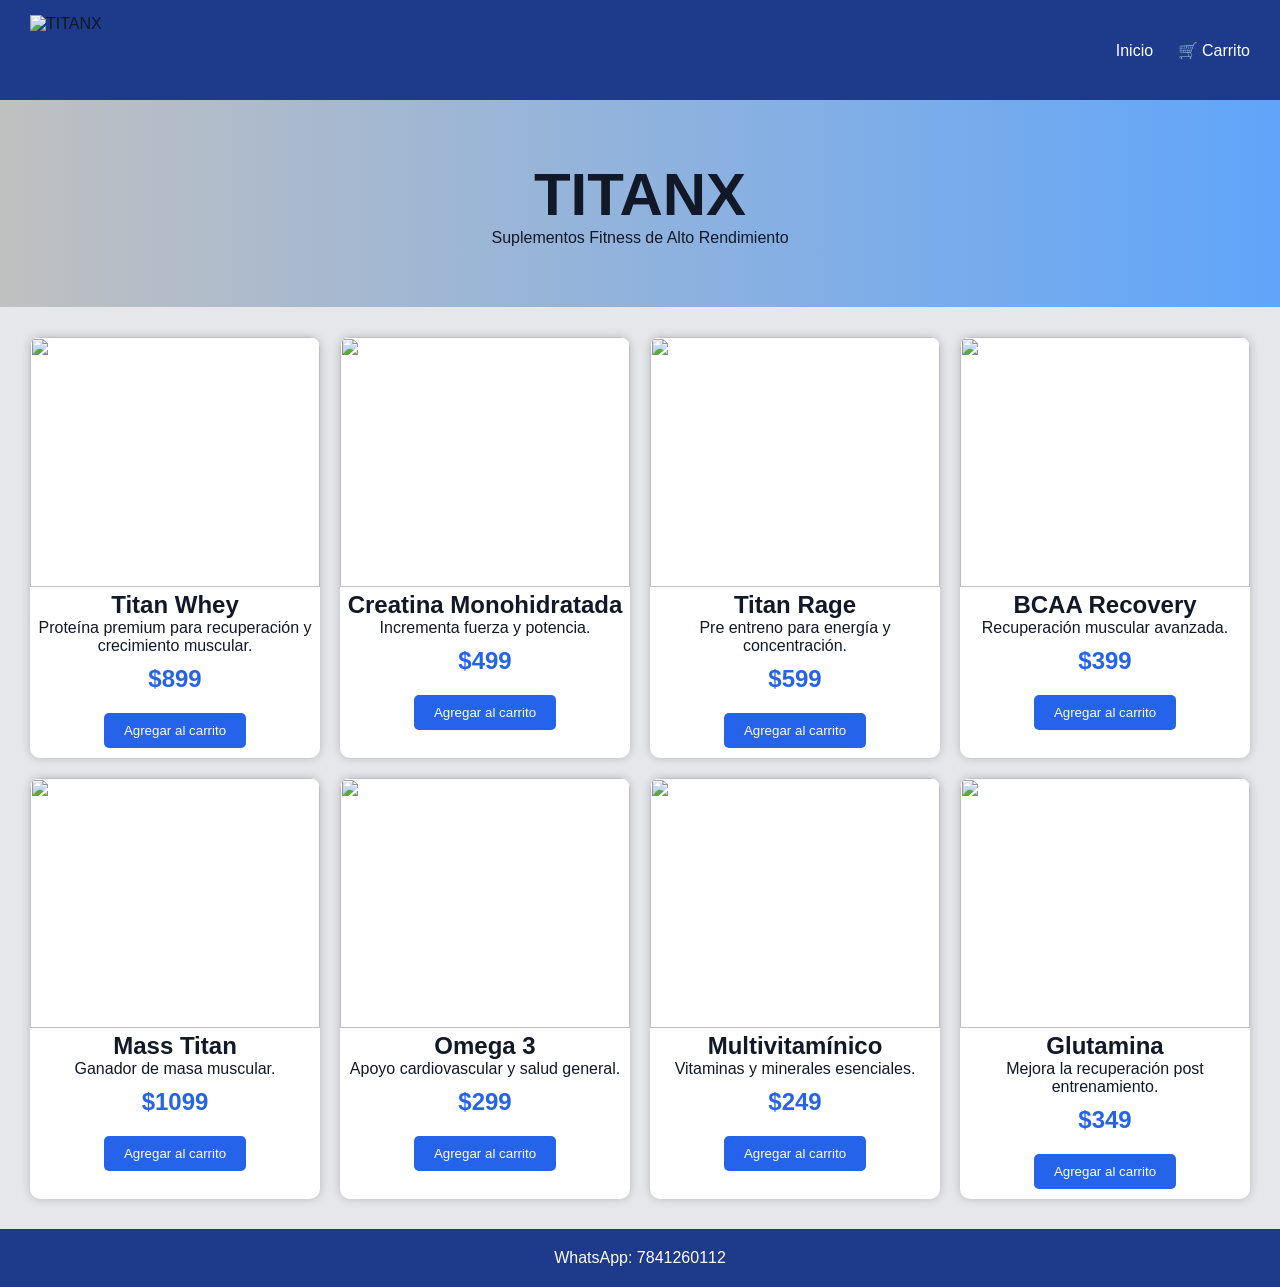
==== index.html @ a6a4f1d8 "Add files via upload" ====
<!DOCTYPE html>
<html lang="es">
<head>
<meta charset="UTF-8">
<meta name="viewport" content="width=device-width, initial-scale=1.0">
<title>TITANX</title>
<link rel="stylesheet" href="styles.css">
</head>

<body>

<header>

<div class="logo">
<img src="imagenes/logo.png" alt="TITANX">
</div>

<nav>
<a href="index.html">Inicio</a>
<a href="carrito.html">🛒 Carrito</a>
</nav>

</header>

<section class="banner">
<h1>TITANX</h1>
<p>Suplementos Fitness de Alto Rendimiento</p>
</section>

<section class="products">

<div class="card">
<img src="imagenes/whey.png">
<h2>Titan Whey</h2>
<p>Proteína premium para recuperación y crecimiento muscular.</p>
<p class="price">$899</p>
<button onclick="agregar(1)">Agregar al carrito</button>
</div>

<div class="card">
<img src="imagenes/creatina.png">
<h2>Creatina Monohidratada</h2>
<p>Incrementa fuerza y potencia.</p>
<p class="price">$499</p>
<button onclick="agregar(2)">Agregar al carrito</button>
</div>

<div class="card">
<img src="imagenes/rage.png">
<h2>Titan Rage</h2>
<p>Pre entreno para energía y concentración.</p>
<p class="price">$599</p>
<button onclick="agregar(3)">Agregar al carrito</button>
</div>

<div class="card">
<img src="imagenes/bcaa.png">
<h2>BCAA Recovery</h2>
<p>Recuperación muscular avanzada.</p>
<p class="price">$399</p>
<button onclick="agregar(4)">Agregar al carrito</button>
</div>

<div class="card">
<img src="imagenes/mass.png">
<h2>Mass Titan</h2>
<p>Ganador de masa muscular.</p>
<p class="price">$1099</p>
<button onclick="agregar(5)">Agregar al carrito</button>
</div>

<div class="card">
<img src="imagenes/omega3.png">
<h2>Omega 3</h2>
<p>Apoyo cardiovascular y salud general.</p>
<p class="price">$299</p>
<button onclick="agregar(6)">Agregar al carrito</button>
</div>

<div class="card">
<img src="imagenes/multivitaminico.png">
<h2>Multivitamínico</h2>
<p>Vitaminas y minerales esenciales.</p>
<p class="price">$249</p>
<button onclick="agregar(7)">Agregar al carrito</button>
</div>

<div class="card">
<img src="imagenes/glutamina.png">
<h2>Glutamina</h2>
<p>Mejora la recuperación post entrenamiento.</p>
<p class="price">$349</p>
<button onclick="agregar(8)">Agregar al carrito</button>
</div>

</section>

<footer>
<p>WhatsApp: 7841260112</p>
</footer>

<script src="script.js"></script>

</body>
</html>
---- styles.css ----
*{
margin:0;
padding:0;
box-sizing:border-box;
font-family:Arial,sans-serif;
}

body{
background:#e5e7eb;
color:#111827;
}

header{
background:#1e3a8a;
padding:15px 30px;
display:flex;
justify-content:space-between;
align-items:center;
}

.logo{
display:flex;
align-items:center;
}

.logo img{
height:70px;
width:auto;
display:block;
}

nav a{
color:white;
text-decoration:none;
margin-left:20px;
}

.banner{
background:linear-gradient(to right,#c0c0c0,#60a5fa);
padding:60px;
text-align:center;
}

.banner h1{
font-size:60px;
}

.products{
display:grid;
grid-template-columns:repeat(auto-fit,minmax(250px,1fr));
gap:20px;
padding:30px;
}

.card{
background:white;
border-radius:10px;
overflow:hidden;
box-shadow:0 0 10px rgba(0,0,0,.2);
text-align:center;
}

.card img{
width:100%;
height:250px;
object-fit:cover;
}

.price{
font-size:24px;
color:#2563eb;
margin:10px;
font-weight:bold;
}

button{
background:#2563eb;
color:white;
border:none;
padding:10px 20px;
border-radius:5px;
cursor:pointer;
margin:10px;
}

.cart{
padding:30px;
}

.cart-item{
background:white;
padding:15px;
margin-bottom:10px;
display:flex;
justify-content:space-between;
align-items:center;
border-radius:10px;
}

.total{
font-size:28px;
font-weight:bold;
margin-top:20px;
}

.form{
max-width:600px;
margin:auto;
padding:30px;
}

.form input{
width:100%;
padding:15px;
margin-bottom:10px;
}

footer{
background:#1e3a8a;
color:white;
text-align:center;
padding:20px;
}*{
margin:0;
padding:0;
box-sizing:border-box;
font-family:Arial,sans-serif;
}

body{
background:#e5e7eb;
color:#111827;
}

header{
background:#1e3a8a;
padding:15px 30px;
display:flex;
justify-content:space-between;
align-items:center;
}

.logo{
display:flex;
align-items:center;
}

.logo img{
height:70px;
width:auto;
display:block;
}

nav a{
color:white;
text-decoration:none;
margin-left:20px;
}

.banner{
background:linear-gradient(to right,#c0c0c0,#60a5fa);
padding:60px;
text-align:center;
}

.banner h1{
font-size:60px;
}

.products{
display:grid;
grid-template-columns:repeat(auto-fit,minmax(250px,1fr));
gap:20px;
padding:30px;
}

.card{
background:white;
border-radius:10px;
overflow:hidden;
box-shadow:0 0 10px rgba(0,0,0,.2);
text-align:center;
}

.card img{
width:100%;
height:250px;
object-fit:cover;
}

.price{
font-size:24px;
color:#2563eb;
margin:10px;
font-weight:bold;
}

button{
background:#2563eb;
color:white;
border:none;
padding:10px 20px;
border-radius:5px;
cursor:pointer;
margin:10px;
}

.cart{
padding:30px;
}

.cart-item{
background:white;
padding:15px;
margin-bottom:10px;
display:flex;
justify-content:space-between;
align-items:center;
border-radius:10px;
}

.total{
font-size:28px;
font-weight:bold;
margin-top:20px;
}

.form{
max-width:600px;
margin:auto;
padding:30px;
}

.form input{
width:100%;
padding:15px;
margin-bottom:10px;
}

footer{
background:#1e3a8a;
color:white;
text-align:center;
padding:20px;
}
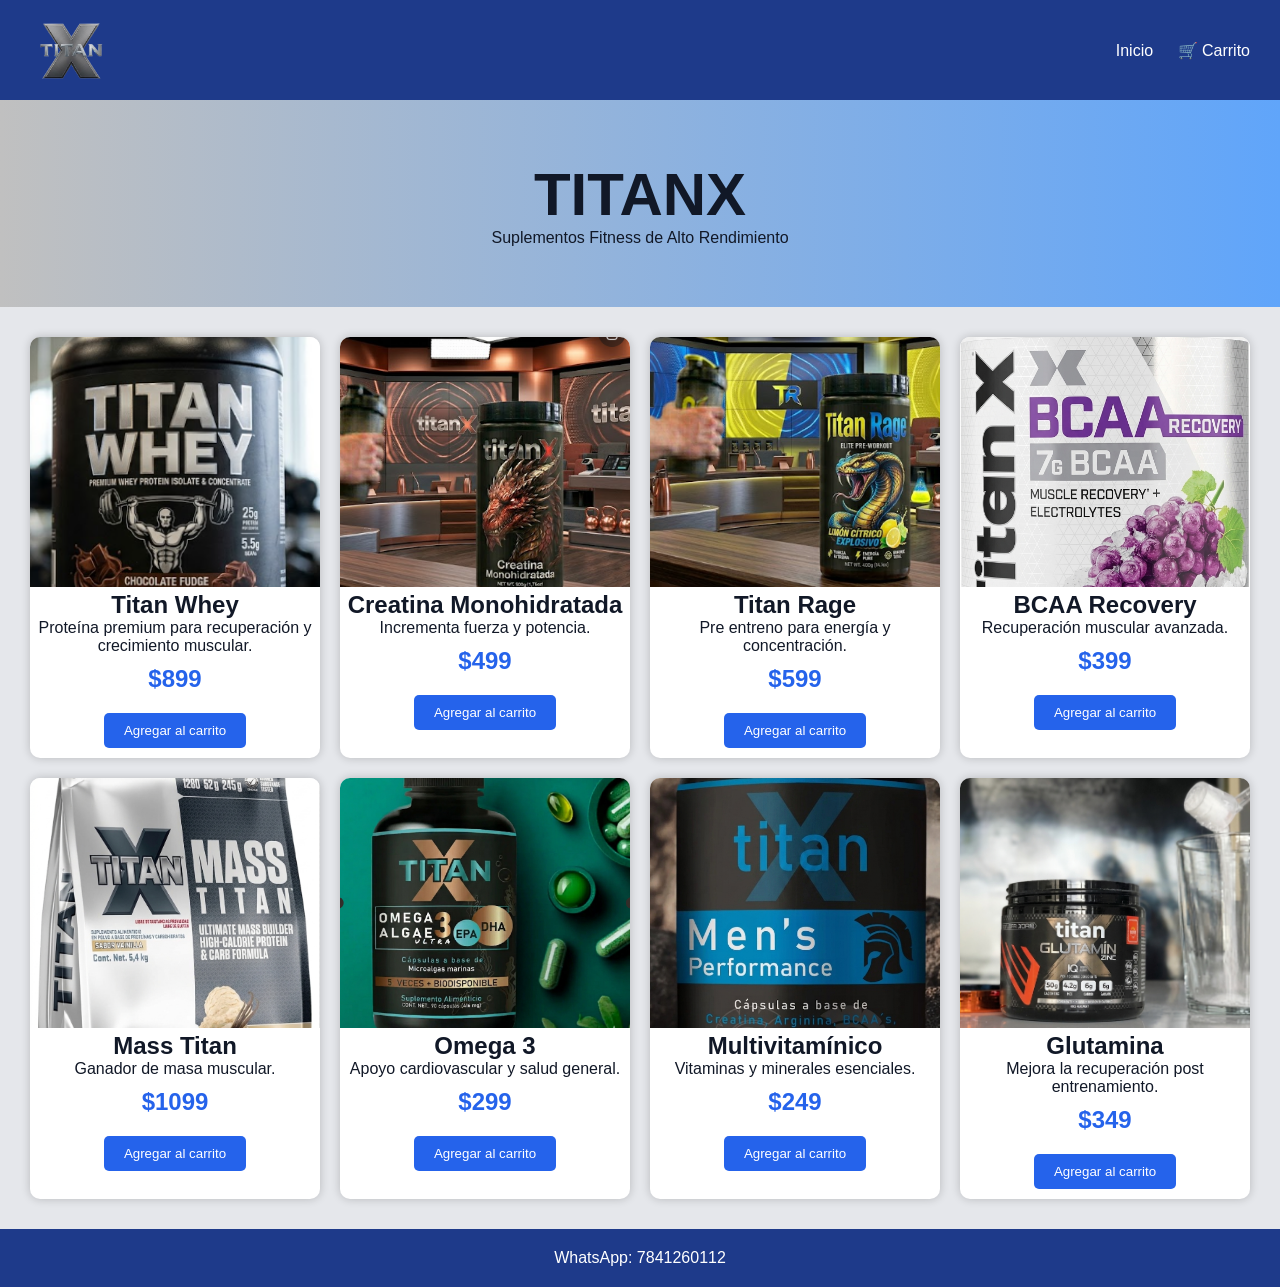
==== commit aa19b1ff: "Add files via upload" ====
--- a/index.html
+++ b/index.html
@@ -12,7 +12,7 @@
 <header>
 
 <div class="logo">
-<img src="imagenes/logo.png" alt="TITANX">
+<img src="logo.png" alt="TITANX">
 </div>
 
 <nav>
@@ -30,7 +30,7 @@
 <section class="products">
 
 <div class="card">
-<img src="imagenes/whey.png">
+<img src="whey.png">
 <h2>Titan Whey</h2>
 <p>Proteína premium para recuperación y crecimiento muscular.</p>
 <p class="price">$899</p>
@@ -38,7 +38,7 @@
 </div>
 
 <div class="card">
-<img src="imagenes/creatina.png">
+<img src="creatina.png">
 <h2>Creatina Monohidratada</h2>
 <p>Incrementa fuerza y potencia.</p>
 <p class="price">$499</p>
@@ -46,7 +46,7 @@
 </div>
 
 <div class="card">
-<img src="imagenes/rage.png">
+<img src="rage.png">
 <h2>Titan Rage</h2>
 <p>Pre entreno para energía y concentración.</p>
 <p class="price">$599</p>
@@ -54,7 +54,7 @@
 </div>
 
 <div class="card">
-<img src="imagenes/bcaa.png">
+<img src="bcaa.png">
 <h2>BCAA Recovery</h2>
 <p>Recuperación muscular avanzada.</p>
 <p class="price">$399</p>
@@ -62,7 +62,7 @@
 </div>
 
 <div class="card">
-<img src="imagenes/mass.png">
+<img src="mass.png">
 <h2>Mass Titan</h2>
 <p>Ganador de masa muscular.</p>
 <p class="price">$1099</p>
@@ -70,7 +70,7 @@
 </div>
 
 <div class="card">
-<img src="imagenes/omega3.png">
+<img src="omega3.png">
 <h2>Omega 3</h2>
 <p>Apoyo cardiovascular y salud general.</p>
 <p class="price">$299</p>
@@ -78,7 +78,7 @@
 </div>
 
 <div class="card">
-<img src="imagenes/multivitaminico.png">
+<img src="multivitaminico.png">
 <h2>Multivitamínico</h2>
 <p>Vitaminas y minerales esenciales.</p>
 <p class="price">$249</p>
@@ -86,7 +86,7 @@
 </div>
 
 <div class="card">
-<img src="imagenes/glutamina.png">
+<img src="glutamina.png">
 <h2>Glutamina</h2>
 <p>Mejora la recuperación post entrenamiento.</p>
 <p class="price">$349</p>
